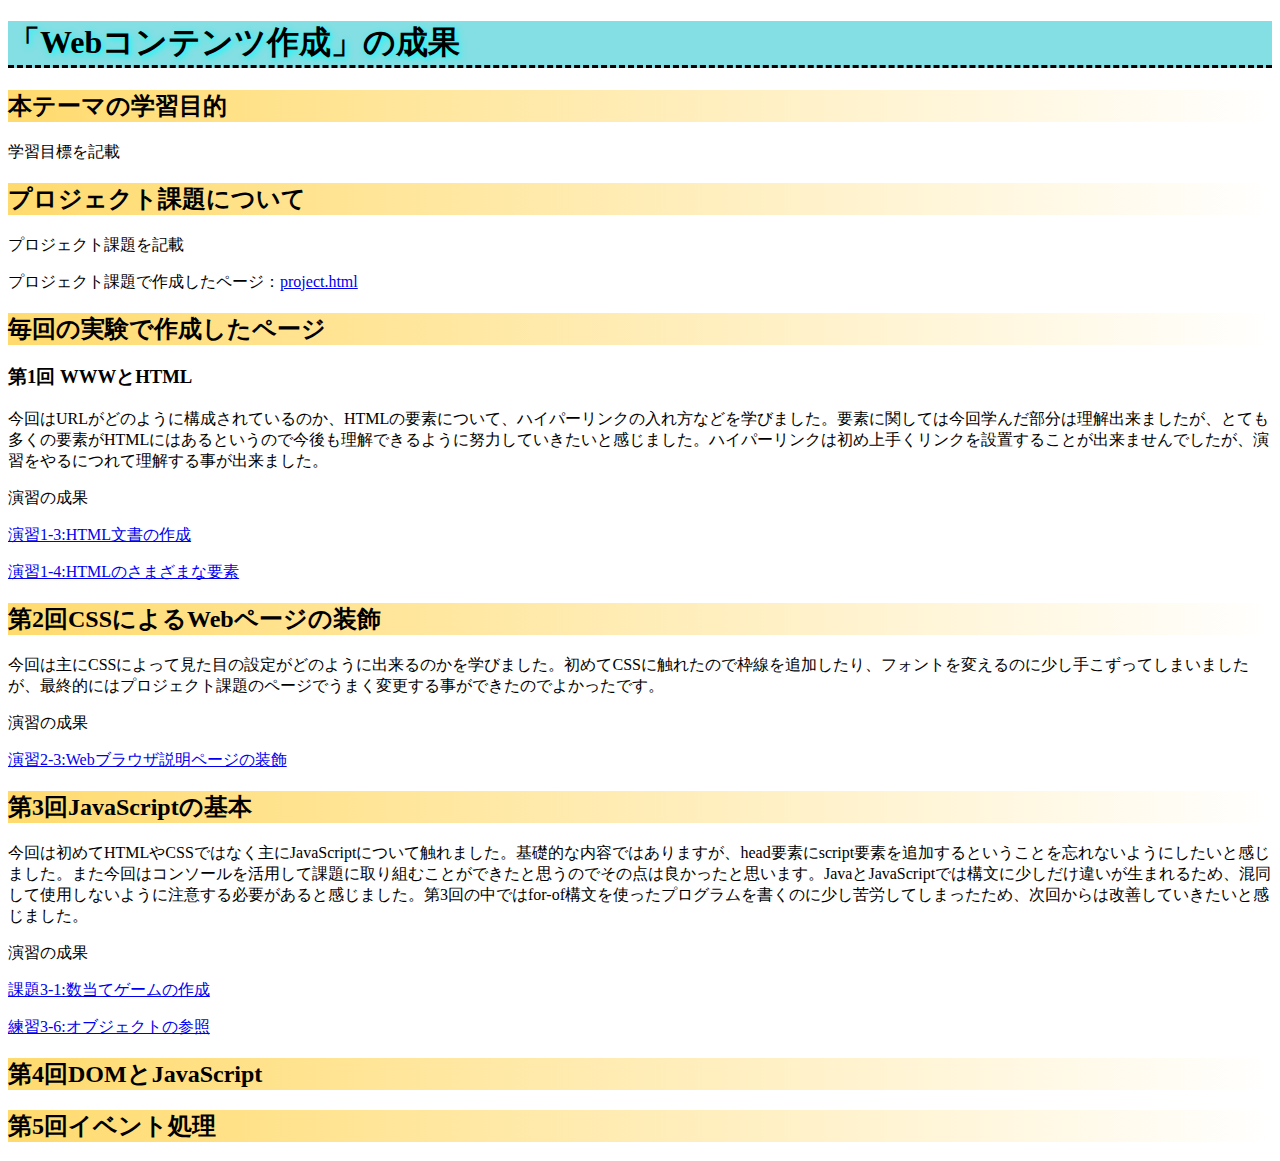
==== index.html @ 3147a6ba "第3回課題" ====
<!DOCTYPE html>
<html>
    <head>
      <meta charset="utf-8">
      <title>My test page</title>
      <link rel="stylesheet" href="style.css">
    </head>
    <body>
      <h1>「Webコンテンツ作成」の成果</h1>
        <h2>本テーマの学習目的</h2>
        <p>学習目標を記載</p>
        <h2>プロジェクト課題について</h2>
        <p>プロジェクト課題を記載</p>
        <p>プロジェクト課題で作成したページ：<a href="project.html" target = "_blank">project.html</a></p>
        <h2>毎回の実験で作成したページ</h2>
        <h3>第1回 WWWとHTML</h3>
        <p>今回はURLがどのように構成されているのか、HTMLの要素について、ハイパーリンクの入れ方などを学びました。要素に関しては今回学んだ部分は理解出来ましたが、とても多くの要素がHTMLにはあるというので今後も理解できるように努力していきたいと感じました。ハイパーリンクは初め上手くリンクを設置することが出来ませんでしたが、演習をやるにつれて理解する事が出来ました。</p>
        <p>演習の成果</p>
        <p><a href="practice-html/structure.html" title="HTML文書の作成" target="_blank">演習1-3:HTML文書の作成</a></p>
        <p><a href="practice-html/elements.html" title="HTMLのさまざまな要素" target="_blank">演習1-4:HTMLのさまざまな要素</a></p>
        <h2>第2回CSSによるWebページの装飾</h2>
        <p>今回は主にCSSによって見た目の設定がどのように出来るのかを学びました。初めてCSSに触れたので枠線を追加したり、フォントを変えるのに少し手こずってしまいましたが、最終的にはプロジェクト課題のページでうまく変更する事ができたのでよかったです。</p>
        <p>演習の成果</p>
        <p><a href="practice-css/browser-intro.html" title="ウェブブラウザ説明ページの装飾" target="/blank">演習2-3:Webブラウザ説明ページの装飾</a></p>
        <h2>第3回JavaScriptの基本</h2>
        <p>今回は初めてHTMLやCSSではなく主にJavaScriptについて触れました。基礎的な内容ではありますが、head要素にscript要素を追加するということを忘れないようにしたいと感じました。また今回はコンソールを活用して課題に取り組むことができたと思うのでその点は良かったと思います。JavaとJavaScriptでは構文に少しだけ違いが生まれるため、混同して使用しないように注意する必要があると感じました。第3回の中ではfor-of構文を使ったプログラムを書くのに少し苦労してしまったため、次回からは改善していきたいと感じました。</p>
        <p>演習の成果</p>
        <p><a href="kazuate-html/kazuate.html" title="数当てゲーム" target="_blank">課題3-1:数当てゲームの作成</a></p>
        <p><a href="practice-js/obj-practice.html" title="オブジェクトの参照" target="_blank">練習3-6:オブジェクトの参照</a></p>
        <h2>第4回DOMとJavaScript</h2>
        <h2>第5回イベント処理</h2>
    </body>
</html>
---- style.css ----
h1 {
    color: black;
    background-color: #83dfe3;
    border-bottom-style: dashed;
    text-shadow: 2px 2px 6px aqua;
}
h2 {
    background: linear-gradient(to left,white, #ffbf0091);
}
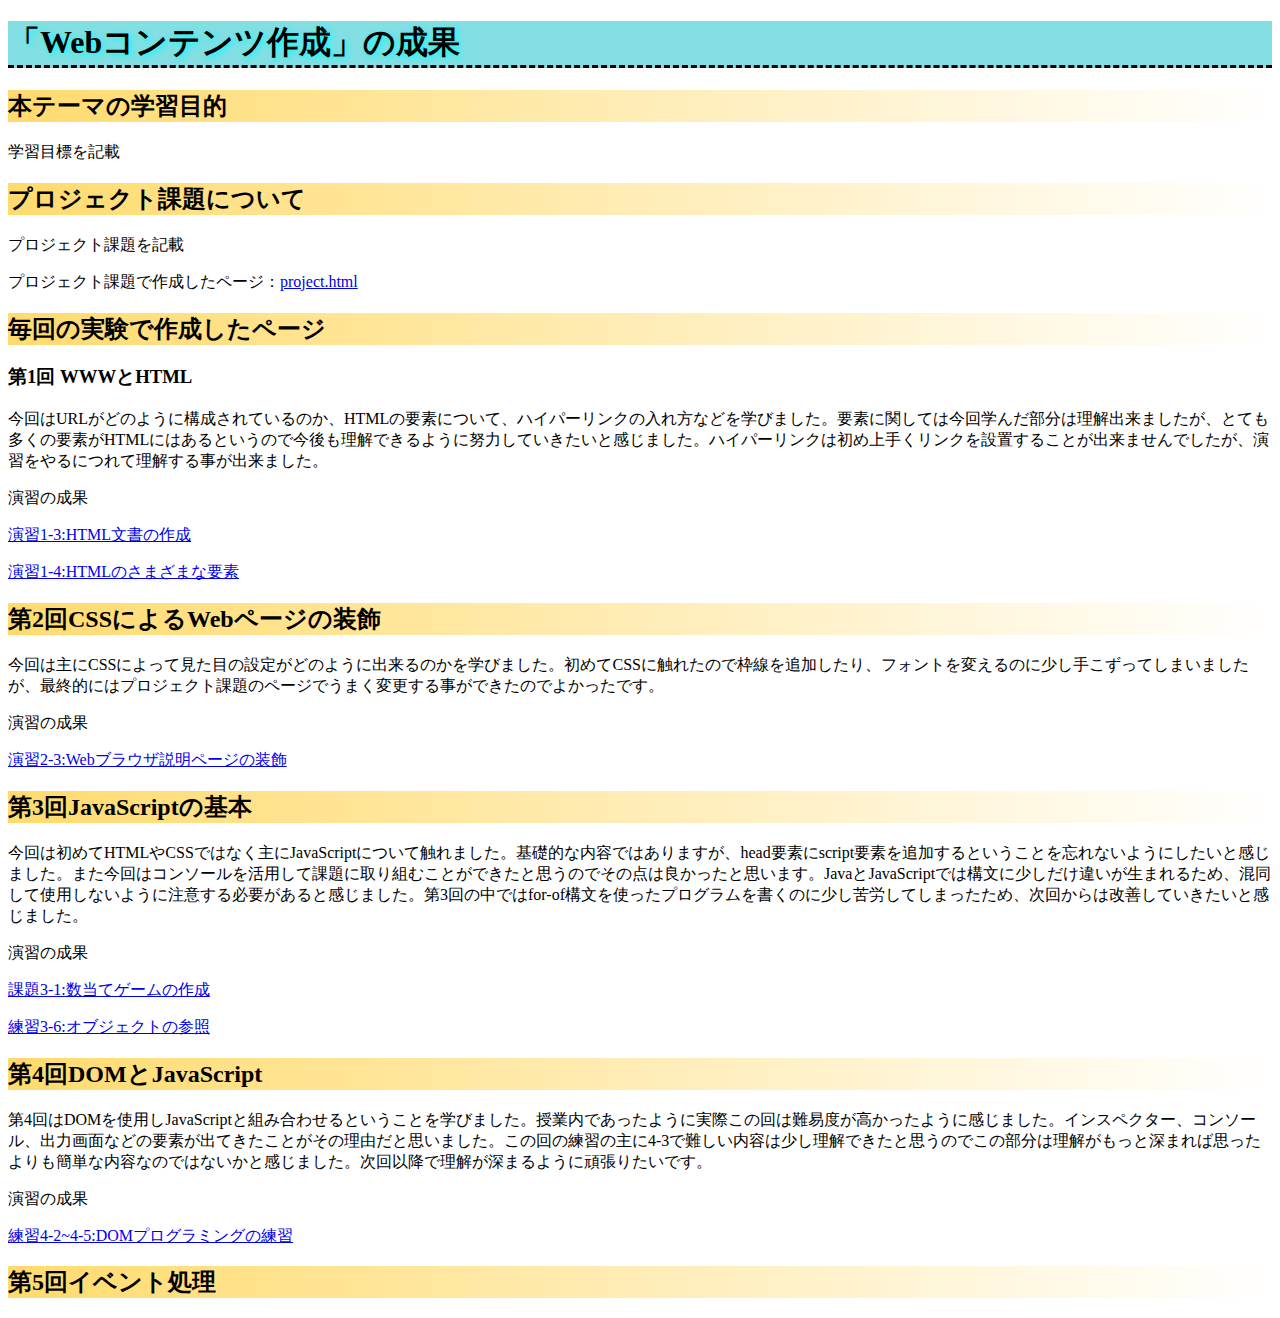
==== commit 571982a7: "第4回課題" ====
--- a/index.html
+++ b/index.html
@@ -28,6 +28,9 @@
         <p><a href="kazuate-html/kazuate.html" title="数当てゲーム" target="_blank">課題3-1:数当てゲームの作成</a></p>
         <p><a href="practice-js/obj-practice.html" title="オブジェクトの参照" target="_blank">練習3-6:オブジェクトの参照</a></p>
         <h2>第4回DOMとJavaScript</h2>
+        <p>第4回はDOMを使用しJavaScriptと組み合わせるということを学びました。授業内であったように実際この回は難易度が高かったように感じました。インスペクター、コンソール、出力画面などの要素が出てきたことがその理由だと思いました。この回の練習の主に4-3で難しい内容は少し理解できたと思うのでこの部分は理解がもっと深まれば思ったよりも簡単な内容なのではないかと感じました。次回以降で理解が深まるように頑張りたいです。</p>
+        <p>演習の成果</p>
+        <p><a href="practice-dom/dom-exercise.html" title="DOMプログラミング" target="_blank">練習4-2~4-5:DOMプログラミングの練習</a></p>
         <h2>第5回イベント処理</h2>
     </body>
 </html>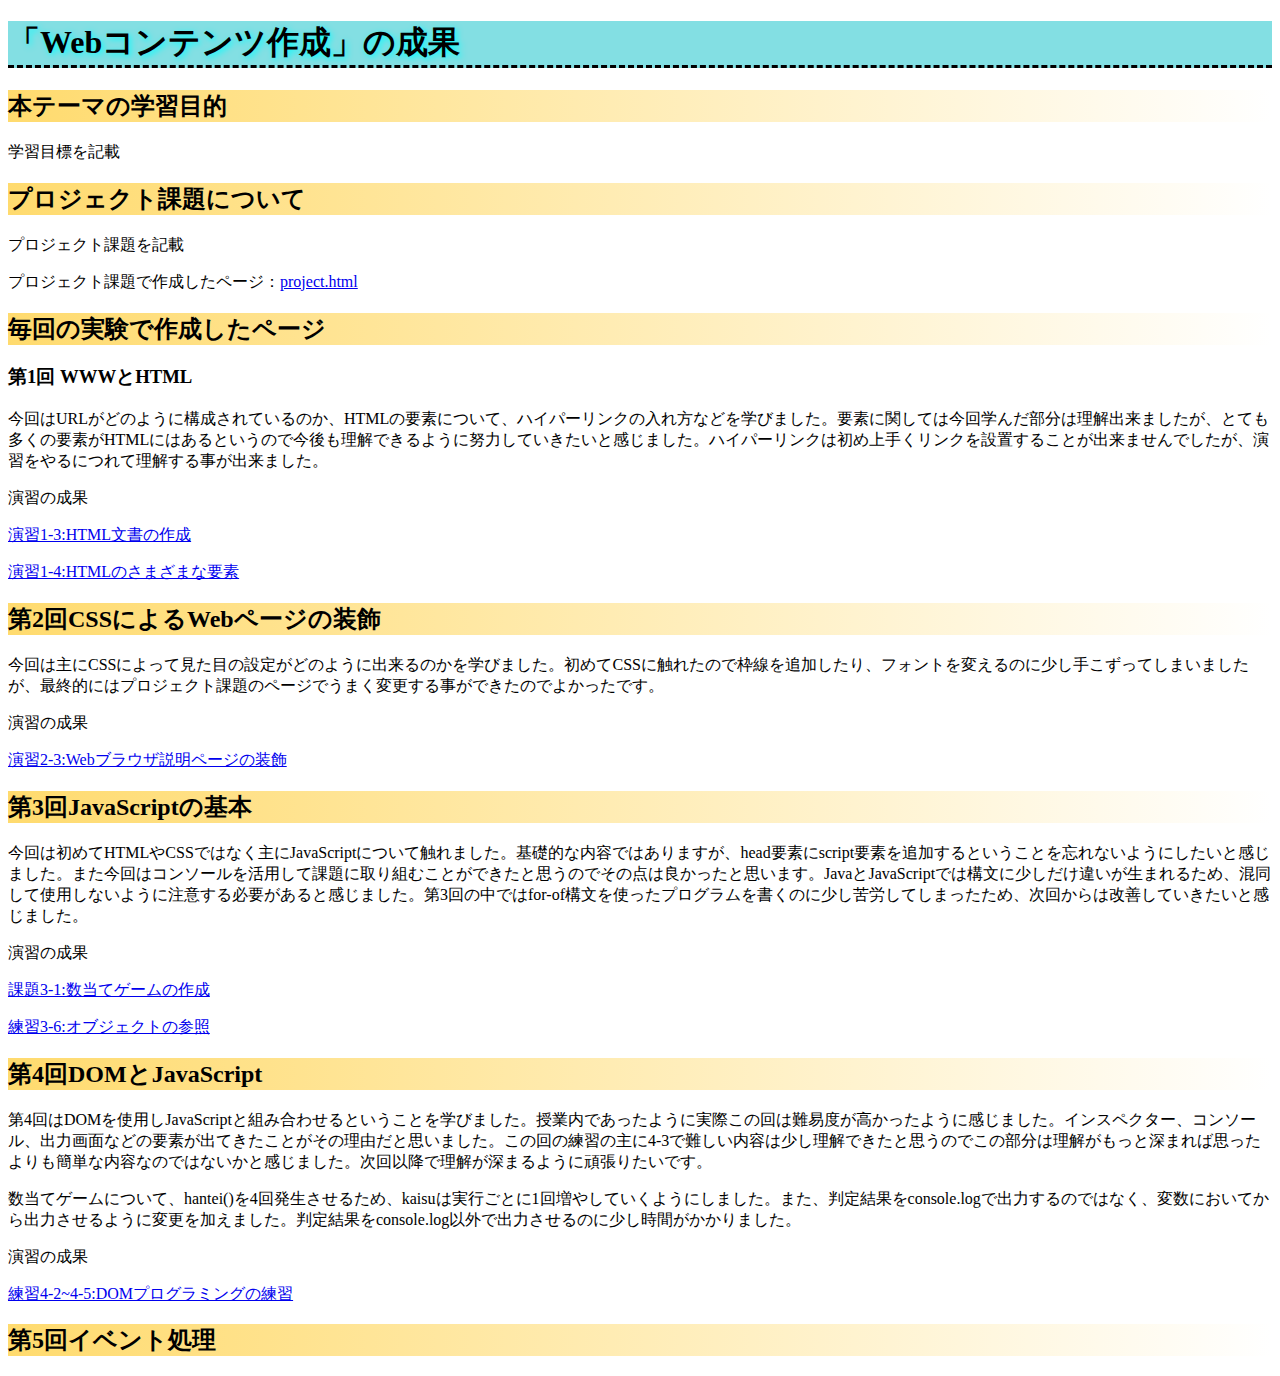
==== commit 4498a9a7: "第4回課題" ====
--- a/index.html
+++ b/index.html
@@ -29,6 +29,7 @@
         <p><a href="practice-js/obj-practice.html" title="オブジェクトの参照" target="_blank">練習3-6:オブジェクトの参照</a></p>
         <h2>第4回DOMとJavaScript</h2>
         <p>第4回はDOMを使用しJavaScriptと組み合わせるということを学びました。授業内であったように実際この回は難易度が高かったように感じました。インスペクター、コンソール、出力画面などの要素が出てきたことがその理由だと思いました。この回の練習の主に4-3で難しい内容は少し理解できたと思うのでこの部分は理解がもっと深まれば思ったよりも簡単な内容なのではないかと感じました。次回以降で理解が深まるように頑張りたいです。</p>
+        <p>数当てゲームについて、hantei()を4回発生させるため、kaisuは実行ごとに1回増やしていくようにしました。また、判定結果をconsole.logで出力するのではなく、変数においてから出力させるように変更を加えました。判定結果をconsole.log以外で出力させるのに少し時間がかかりました。</p>
         <p>演習の成果</p>
         <p><a href="practice-dom/dom-exercise.html" title="DOMプログラミング" target="_blank">練習4-2~4-5:DOMプログラミングの練習</a></p>
         <h2>第5回イベント処理</h2>
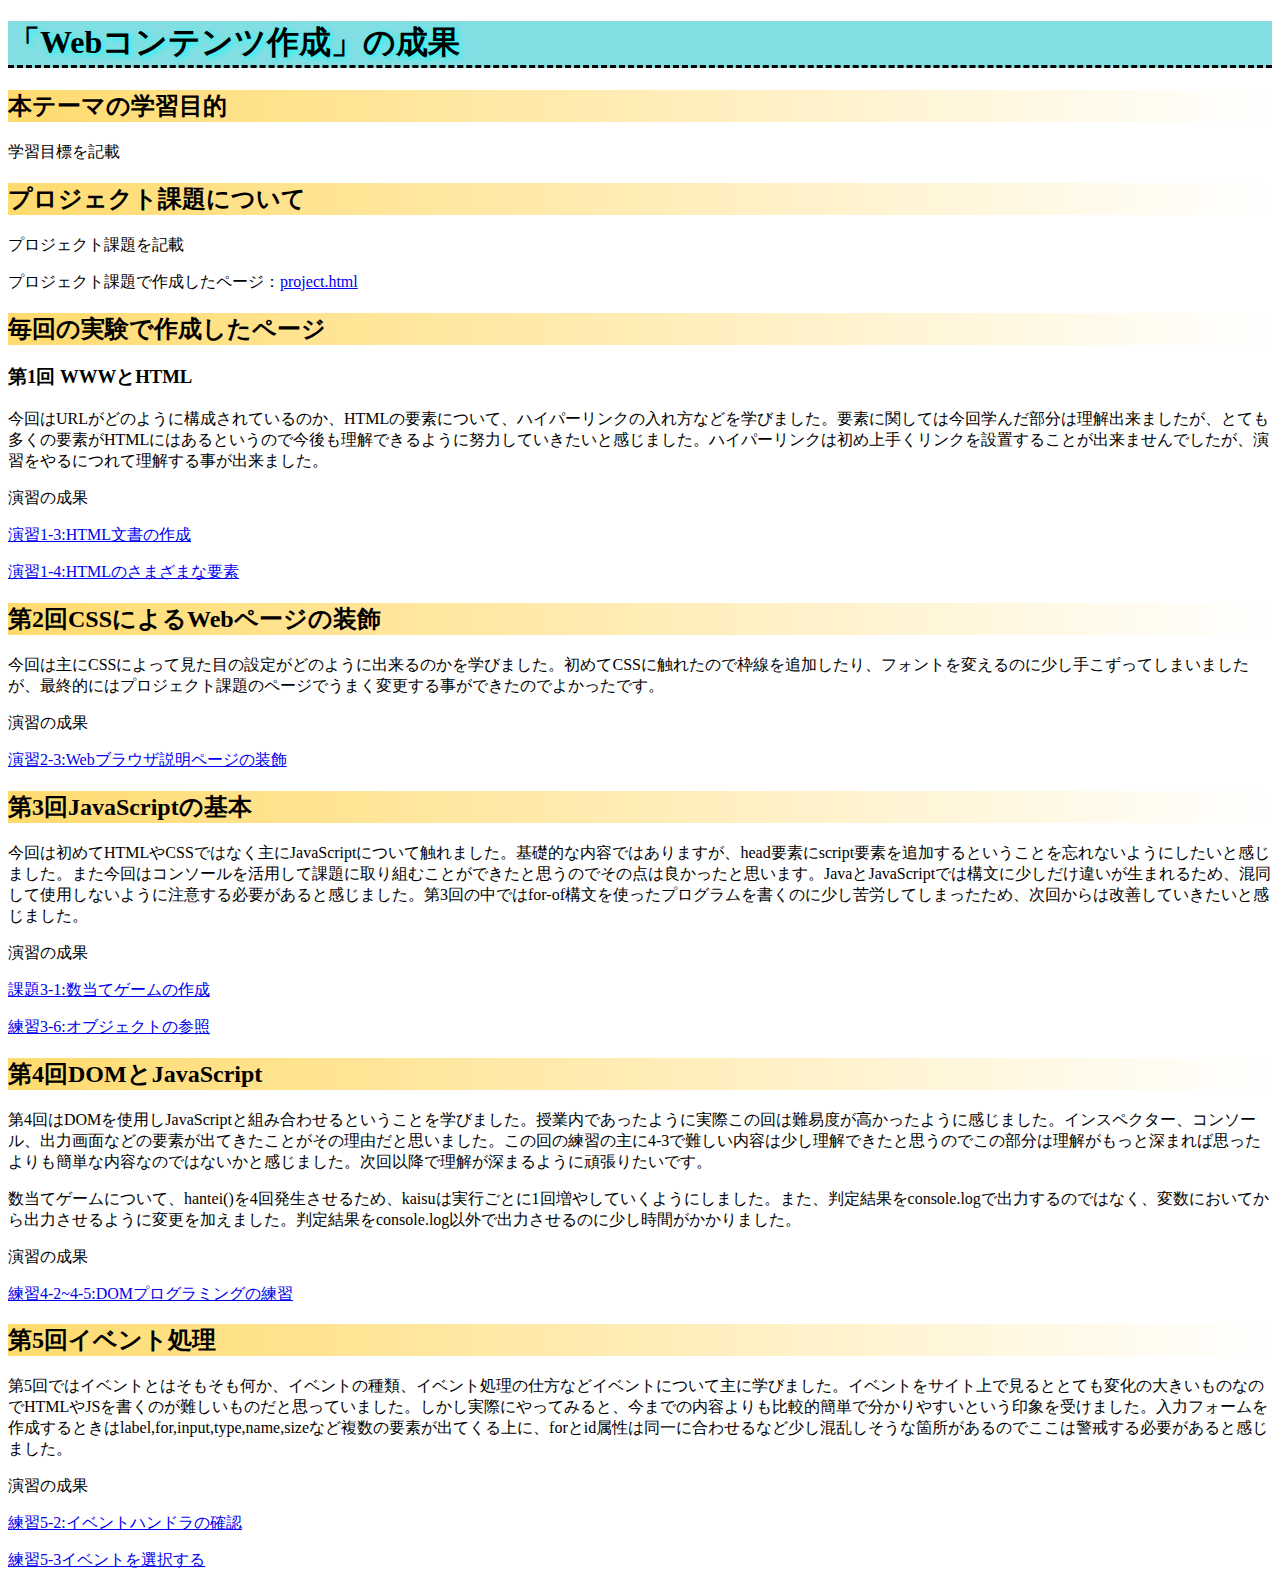
==== commit 3c0a6c71: "第5回課題" ====
--- a/index.html
+++ b/index.html
@@ -25,7 +25,7 @@
         <h2>第3回JavaScriptの基本</h2>
         <p>今回は初めてHTMLやCSSではなく主にJavaScriptについて触れました。基礎的な内容ではありますが、head要素にscript要素を追加するということを忘れないようにしたいと感じました。また今回はコンソールを活用して課題に取り組むことができたと思うのでその点は良かったと思います。JavaとJavaScriptでは構文に少しだけ違いが生まれるため、混同して使用しないように注意する必要があると感じました。第3回の中ではfor-of構文を使ったプログラムを書くのに少し苦労してしまったため、次回からは改善していきたいと感じました。</p>
         <p>演習の成果</p>
-        <p><a href="kazuate-html/kazuate.html" title="数当てゲーム" target="_blank">課題3-1:数当てゲームの作成</a></p>
+        <p><a href="kazuate.html" title="数当てゲーム" target="_blank">課題3-1:数当てゲームの作成</a></p>
         <p><a href="practice-js/obj-practice.html" title="オブジェクトの参照" target="_blank">練習3-6:オブジェクトの参照</a></p>
         <h2>第4回DOMとJavaScript</h2>
         <p>第4回はDOMを使用しJavaScriptと組み合わせるということを学びました。授業内であったように実際この回は難易度が高かったように感じました。インスペクター、コンソール、出力画面などの要素が出てきたことがその理由だと思いました。この回の練習の主に4-3で難しい内容は少し理解できたと思うのでこの部分は理解がもっと深まれば思ったよりも簡単な内容なのではないかと感じました。次回以降で理解が深まるように頑張りたいです。</p>
@@ -33,5 +33,9 @@
         <p>演習の成果</p>
         <p><a href="practice-dom/dom-exercise.html" title="DOMプログラミング" target="_blank">練習4-2~4-5:DOMプログラミングの練習</a></p>
         <h2>第5回イベント処理</h2>
+        <p>第5回ではイベントとはそもそも何か、イベントの種類、イベント処理の仕方などイベントについて主に学びました。イベントをサイト上で見るととても変化の大きいものなのでHTMLやJSを書くのが難しいものだと思っていました。しかし実際にやってみると、今までの内容よりも比較的簡単で分かりやすいという印象を受けました。入力フォームを作成するときはlabel,for,input,type,name,sizeなど複数の要素が出てくる上に、forとid属性は同一に合わせるなど少し混乱しそうな箇所があるのでここは警戒する必要があると感じました。</p>
+        <p>演習の成果</p>
+        <p><a href="practice-event/event-intro.html" title="イベントハンドラの確認" target="_blank">練習5-2:イベントハンドラの確認</a></p>
+        <p><a href="practice-event/event-list.html" title="イベントを選択する" target="_blank">練習5-3イベントを選択する</a></p>
     </body>
 </html>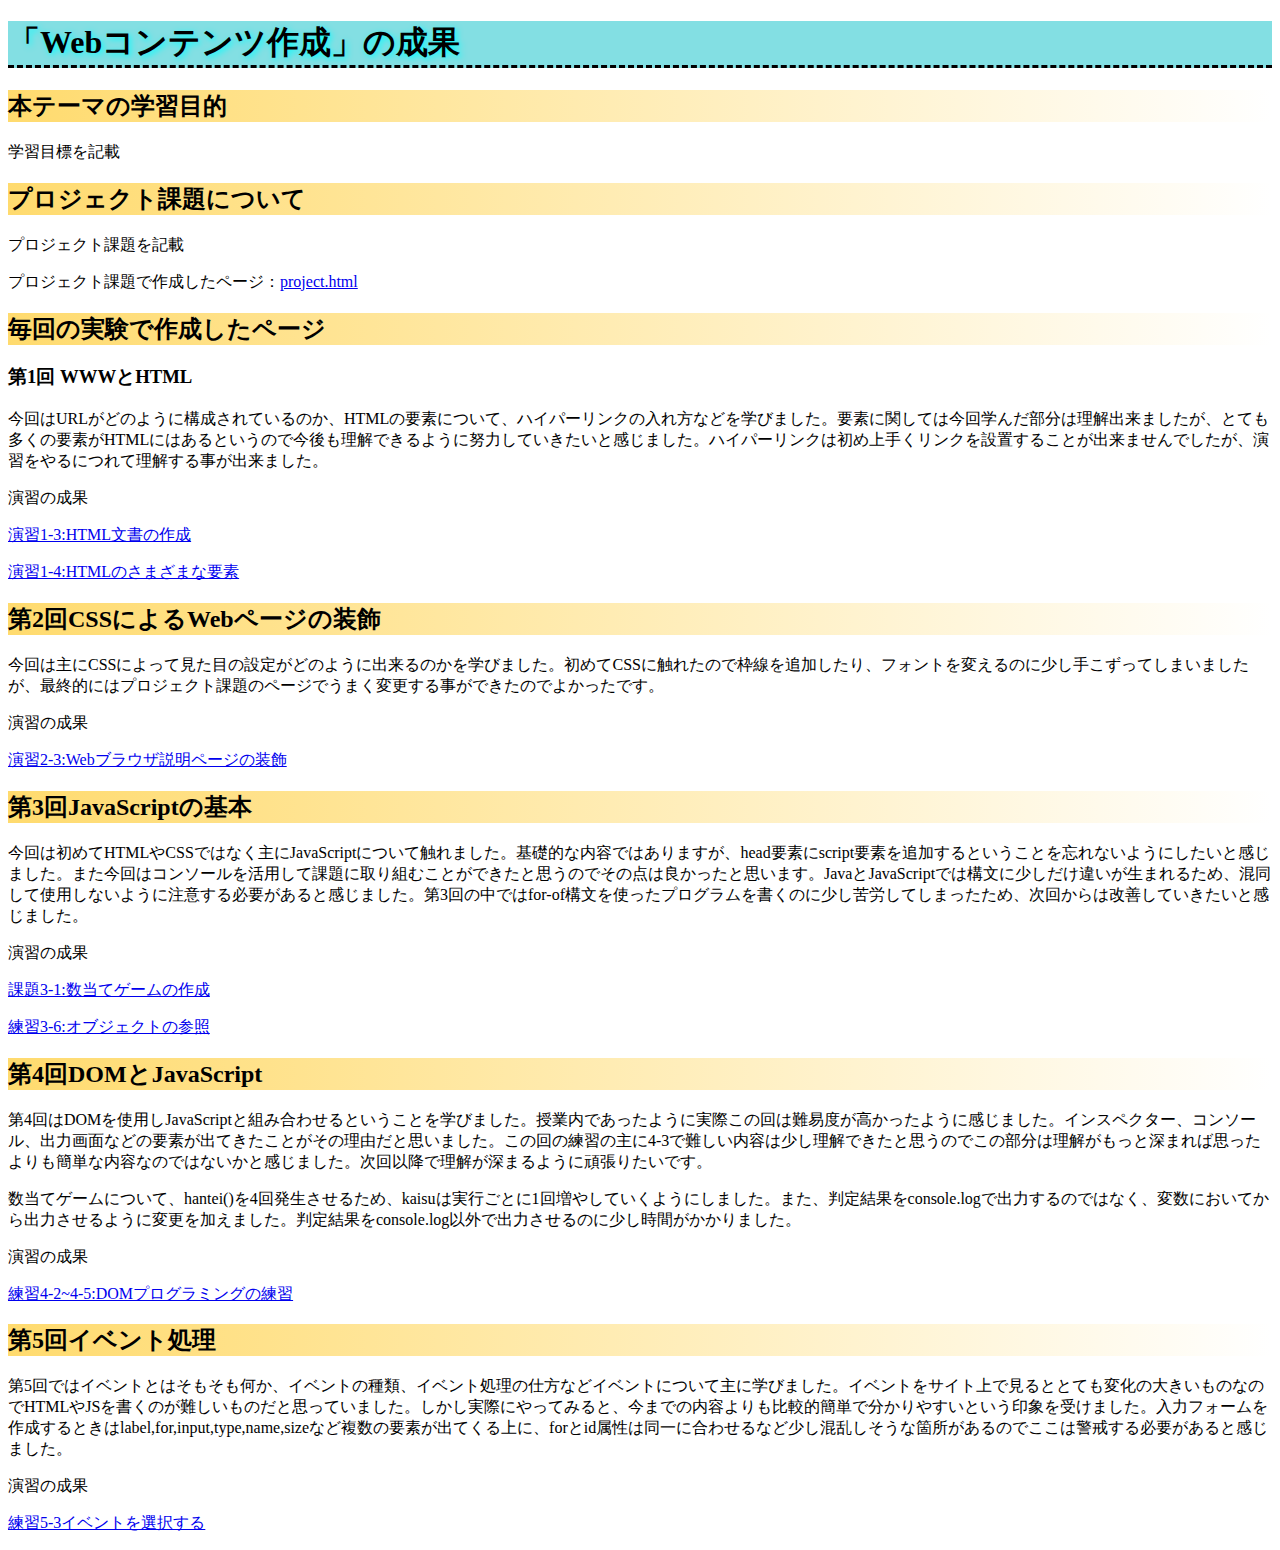
==== commit 67b33f19: "第6回" ====
--- a/index.html
+++ b/index.html
@@ -35,7 +35,6 @@
         <h2>第5回イベント処理</h2>
         <p>第5回ではイベントとはそもそも何か、イベントの種類、イベント処理の仕方などイベントについて主に学びました。イベントをサイト上で見るととても変化の大きいものなのでHTMLやJSを書くのが難しいものだと思っていました。しかし実際にやってみると、今までの内容よりも比較的簡単で分かりやすいという印象を受けました。入力フォームを作成するときはlabel,for,input,type,name,sizeなど複数の要素が出てくる上に、forとid属性は同一に合わせるなど少し混乱しそうな箇所があるのでここは警戒する必要があると感じました。</p>
         <p>演習の成果</p>
-        <p><a href="practice-event/event-intro.html" title="イベントハンドラの確認" target="_blank">練習5-2:イベントハンドラの確認</a></p>
         <p><a href="practice-event/event-list.html" title="イベントを選択する" target="_blank">練習5-3イベントを選択する</a></p>
     </body>
 </html>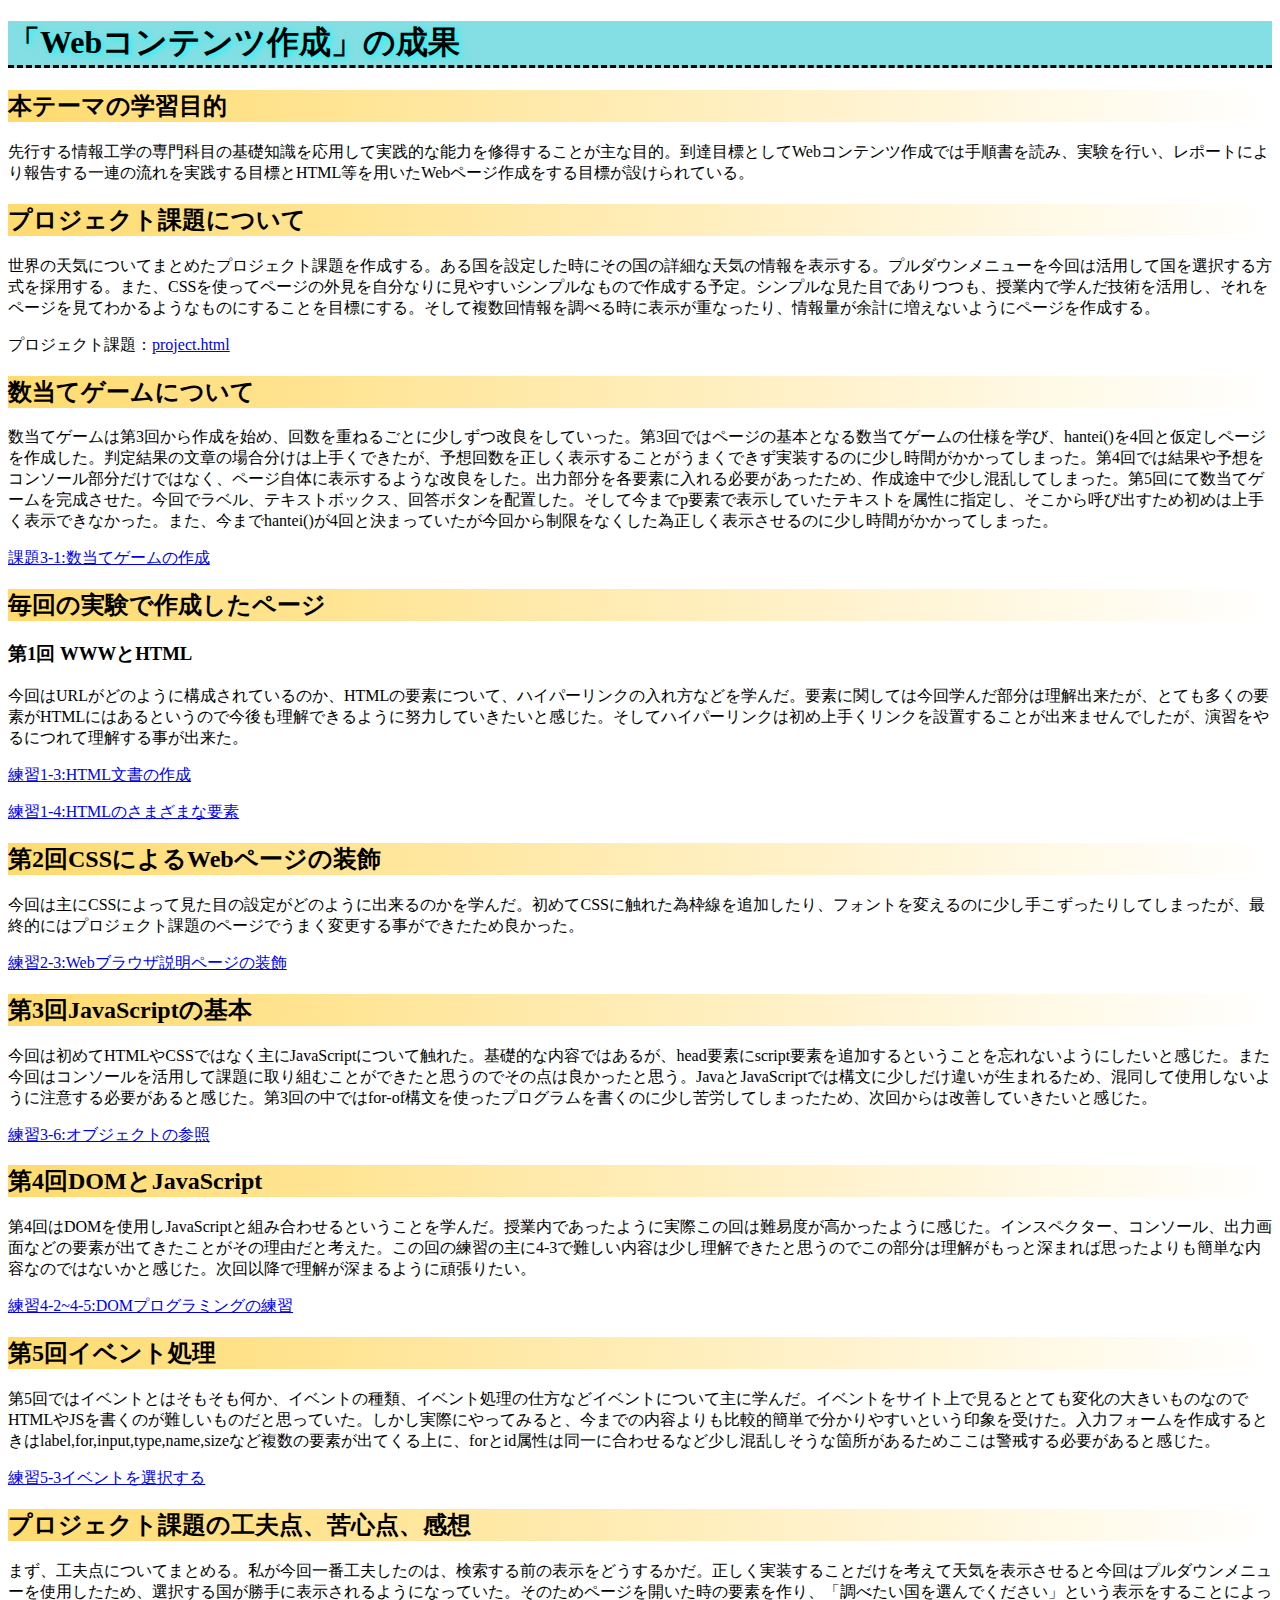
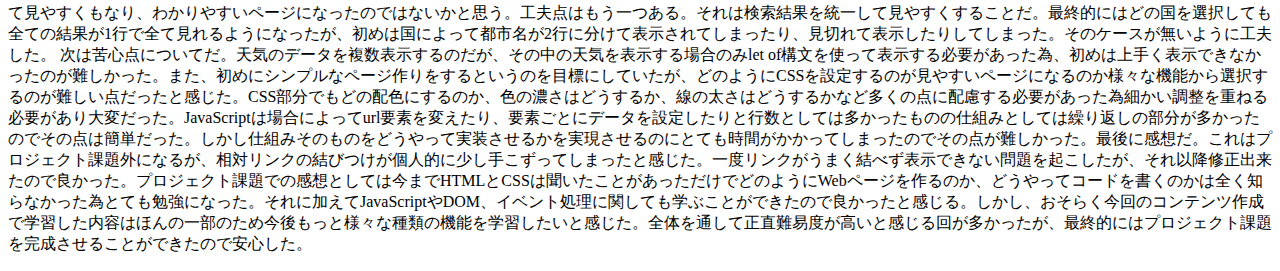
==== commit 4a662a1f: "第6回課題" ====
--- a/index.html
+++ b/index.html
@@ -8,33 +8,32 @@
     <body>
       <h1>「Webコンテンツ作成」の成果</h1>
         <h2>本テーマの学習目的</h2>
-        <p>学習目標を記載</p>
+        <p>先行する情報工学の専門科目の基礎知識を応用して実践的な能力を修得することが主な目的。到達目標としてWebコンテンツ作成では手順書を読み、実験を行い、レポートにより報告する一連の流れを実践する目標とHTML等を用いたWebページ作成をする目標が設けられている。</p>
         <h2>プロジェクト課題について</h2>
-        <p>プロジェクト課題を記載</p>
-        <p>プロジェクト課題で作成したページ：<a href="project.html" target = "_blank">project.html</a></p>
+        <p>世界の天気についてまとめたプロジェクト課題を作成する。ある国を設定した時にその国の詳細な天気の情報を表示する。プルダウンメニューを今回は活用して国を選択する方式を採用する。また、CSSを使ってページの外見を自分なりに見やすいシンプルなもので作成する予定。シンプルな見た目でありつつも、授業内で学んだ技術を活用し、それをページを見てわかるようなものにすることを目標にする。そして複数回情報を調べる時に表示が重なったり、情報量が余計に増えないようにページを作成する。</p>
+        <p>プロジェクト課題：<a href="project.html" target = "_blank">project.html</a></p>
+        <h2>数当てゲームについて</h2>
+        <p>数当てゲームは第3回から作成を始め、回数を重ねるごとに少しずつ改良をしていった。第3回ではページの基本となる数当てゲームの仕様を学び、hantei()を4回と仮定しページを作成した。判定結果の文章の場合分けは上手くできたが、予想回数を正しく表示することがうまくできず実装するのに少し時間がかかってしまった。第4回では結果や予想をコンソール部分だけではなく、ページ自体に表示するような改良をした。出力部分を各要素に入れる必要があったため、作成途中で少し混乱してしまった。第5回にて数当てゲームを完成させた。今回でラベル、テキストボックス、回答ボタンを配置した。そして今までp要素で表示していたテキストを属性に指定し、そこから呼び出すため初めは上手く表示できなかった。また、今までhantei()が4回と決まっていたが今回から制限をなくした為正しく表示させるのに少し時間がかかってしまった。</p>
+        <p><a href="kazuate.html" title="数当てゲーム" target="_blank">課題3-1:数当てゲームの作成</a></p>
         <h2>毎回の実験で作成したページ</h2>
         <h3>第1回 WWWとHTML</h3>
-        <p>今回はURLがどのように構成されているのか、HTMLの要素について、ハイパーリンクの入れ方などを学びました。要素に関しては今回学んだ部分は理解出来ましたが、とても多くの要素がHTMLにはあるというので今後も理解できるように努力していきたいと感じました。ハイパーリンクは初め上手くリンクを設置することが出来ませんでしたが、演習をやるにつれて理解する事が出来ました。</p>
-        <p>演習の成果</p>
-        <p><a href="practice-html/structure.html" title="HTML文書の作成" target="_blank">演習1-3:HTML文書の作成</a></p>
-        <p><a href="practice-html/elements.html" title="HTMLのさまざまな要素" target="_blank">演習1-4:HTMLのさまざまな要素</a></p>
+        <p>今回はURLがどのように構成されているのか、HTMLの要素について、ハイパーリンクの入れ方などを学んだ。要素に関しては今回学んだ部分は理解出来たが、とても多くの要素がHTMLにはあるというので今後も理解できるように努力していきたいと感じた。そしてハイパーリンクは初め上手くリンクを設置することが出来ませんでしたが、演習をやるにつれて理解する事が出来た。</p>
+        <p><a href="practice-html/structure.html" title="HTML文書の作成" target="_blank">練習1-3:HTML文書の作成</a></p>
+        <p><a href="practice-html/elements.html" title="HTMLのさまざまな要素" target="_blank">練習1-4:HTMLのさまざまな要素</a></p>
         <h2>第2回CSSによるWebページの装飾</h2>
-        <p>今回は主にCSSによって見た目の設定がどのように出来るのかを学びました。初めてCSSに触れたので枠線を追加したり、フォントを変えるのに少し手こずってしまいましたが、最終的にはプロジェクト課題のページでうまく変更する事ができたのでよかったです。</p>
-        <p>演習の成果</p>
-        <p><a href="practice-css/browser-intro.html" title="ウェブブラウザ説明ページの装飾" target="/blank">演習2-3:Webブラウザ説明ページの装飾</a></p>
+        <p>今回は主にCSSによって見た目の設定がどのように出来るのかを学んだ。初めてCSSに触れた為枠線を追加したり、フォントを変えるのに少し手こずったりしてしまったが、最終的にはプロジェクト課題のページでうまく変更する事ができたため良かった。</p>
+        <p><a href="practice-css/browser-intro.html" title="ウェブブラウザ説明ページの装飾" target="/blank">練習2-3:Webブラウザ説明ページの装飾</a></p>
         <h2>第3回JavaScriptの基本</h2>
-        <p>今回は初めてHTMLやCSSではなく主にJavaScriptについて触れました。基礎的な内容ではありますが、head要素にscript要素を追加するということを忘れないようにしたいと感じました。また今回はコンソールを活用して課題に取り組むことができたと思うのでその点は良かったと思います。JavaとJavaScriptでは構文に少しだけ違いが生まれるため、混同して使用しないように注意する必要があると感じました。第3回の中ではfor-of構文を使ったプログラムを書くのに少し苦労してしまったため、次回からは改善していきたいと感じました。</p>
-        <p>演習の成果</p>
-        <p><a href="kazuate.html" title="数当てゲーム" target="_blank">課題3-1:数当てゲームの作成</a></p>
+        <p>今回は初めてHTMLやCSSではなく主にJavaScriptについて触れた。基礎的な内容ではあるが、head要素にscript要素を追加するということを忘れないようにしたいと感じた。また今回はコンソールを活用して課題に取り組むことができたと思うのでその点は良かったと思う。JavaとJavaScriptでは構文に少しだけ違いが生まれるため、混同して使用しないように注意する必要があると感じた。第3回の中ではfor-of構文を使ったプログラムを書くのに少し苦労してしまったため、次回からは改善していきたいと感じた。</p>
         <p><a href="practice-js/obj-practice.html" title="オブジェクトの参照" target="_blank">練習3-6:オブジェクトの参照</a></p>
         <h2>第4回DOMとJavaScript</h2>
-        <p>第4回はDOMを使用しJavaScriptと組み合わせるということを学びました。授業内であったように実際この回は難易度が高かったように感じました。インスペクター、コンソール、出力画面などの要素が出てきたことがその理由だと思いました。この回の練習の主に4-3で難しい内容は少し理解できたと思うのでこの部分は理解がもっと深まれば思ったよりも簡単な内容なのではないかと感じました。次回以降で理解が深まるように頑張りたいです。</p>
-        <p>数当てゲームについて、hantei()を4回発生させるため、kaisuは実行ごとに1回増やしていくようにしました。また、判定結果をconsole.logで出力するのではなく、変数においてから出力させるように変更を加えました。判定結果をconsole.log以外で出力させるのに少し時間がかかりました。</p>
-        <p>演習の成果</p>
+        <p>第4回はDOMを使用しJavaScriptと組み合わせるということを学んだ。授業内であったように実際この回は難易度が高かったように感じた。インスペクター、コンソール、出力画面などの要素が出てきたことがその理由だと考えた。この回の練習の主に4-3で難しい内容は少し理解できたと思うのでこの部分は理解がもっと深まれば思ったよりも簡単な内容なのではないかと感じた。次回以降で理解が深まるように頑張りたい。</p>
         <p><a href="practice-dom/dom-exercise.html" title="DOMプログラミング" target="_blank">練習4-2~4-5:DOMプログラミングの練習</a></p>
         <h2>第5回イベント処理</h2>
-        <p>第5回ではイベントとはそもそも何か、イベントの種類、イベント処理の仕方などイベントについて主に学びました。イベントをサイト上で見るととても変化の大きいものなのでHTMLやJSを書くのが難しいものだと思っていました。しかし実際にやってみると、今までの内容よりも比較的簡単で分かりやすいという印象を受けました。入力フォームを作成するときはlabel,for,input,type,name,sizeなど複数の要素が出てくる上に、forとid属性は同一に合わせるなど少し混乱しそうな箇所があるのでここは警戒する必要があると感じました。</p>
-        <p>演習の成果</p>
+        <p>第5回ではイベントとはそもそも何か、イベントの種類、イベント処理の仕方などイベントについて主に学んだ。イベントをサイト上で見るととても変化の大きいものなのでHTMLやJSを書くのが難しいものだと思っていた。しかし実際にやってみると、今までの内容よりも比較的簡単で分かりやすいという印象を受けた。入力フォームを作成するときはlabel,for,input,type,name,sizeなど複数の要素が出てくる上に、forとid属性は同一に合わせるなど少し混乱しそうな箇所があるためここは警戒する必要があると感じた。</p>
         <p><a href="practice-event/event-list.html" title="イベントを選択する" target="_blank">練習5-3イベントを選択する</a></p>
+        <h2>プロジェクト課題の工夫点、苦心点、感想</h2>
+        <p>まず、工夫点についてまとめる。私が今回一番工夫したのは、検索する前の表示をどうするかだ。正しく実装することだけを考えて天気を表示させると今回はプルダウンメニューを使用したため、選択する国が勝手に表示されるようになっていた。そのためページを開いた時の要素を作り、「調べたい国を選んでください」という表示をすることによって見やすくもなり、わかりやすいページになったのではないかと思う。工夫点はもう一つある。それは検索結果を統一して見やすくすることだ。最終的にはどの国を選択しても全ての結果が1行で全て見れるようになったが、初めは国によって都市名が2行に分けて表示されてしまったり、見切れて表示したりしてしまった。そのケースが無いように工夫した。
+          次は苦心点についてだ。天気のデータを複数表示するのだが、その中の天気を表示する場合のみlet of構文を使って表示する必要があった為、初めは上手く表示できなかったのが難しかった。また、初めにシンプルなページ作りをするというのを目標にしていたが、どのようにCSSを設定するのが見やすいページになるのか様々な機能から選択するのが難しい点だったと感じた。CSS部分でもどの配色にするのか、色の濃さはどうするか、線の太さはどうするかなど多くの点に配慮する必要があった為細かい調整を重ねる必要があり大変だった。JavaScriptは場合によってurl要素を変えたり、要素ごとにデータを設定したりと行数としては多かったものの仕組みとしては繰り返しの部分が多かったのでその点は簡単だった。しかし仕組みそのものをどうやって実装させるかを実現させるのにとても時間がかかってしまったのでその点が難しかった。最後に感想だ。これはプロジェクト課題外になるが、相対リンクの結びつけが個人的に少し手こずってしまったと感じた。一度リンクがうまく結べず表示できない問題を起こしたが、それ以降修正出来たので良かった。プロジェクト課題での感想としては今までHTMLとCSSは聞いたことがあっただけでどのようにWebページを作るのか、どうやってコードを書くのかは全く知らなかった為とても勉強になった。それに加えてJavaScriptやDOM、イベント処理に関しても学ぶことができたので良かったと感じる。しかし、おそらく今回のコンテンツ作成で学習した内容はほんの一部のため今後もっと様々な種類の機能を学習したいと感じた。全体を通して正直難易度が高いと感じる回が多かったが、最終的にはプロジェクト課題を完成させることができたので安心した。</p>
     </body>
 </html>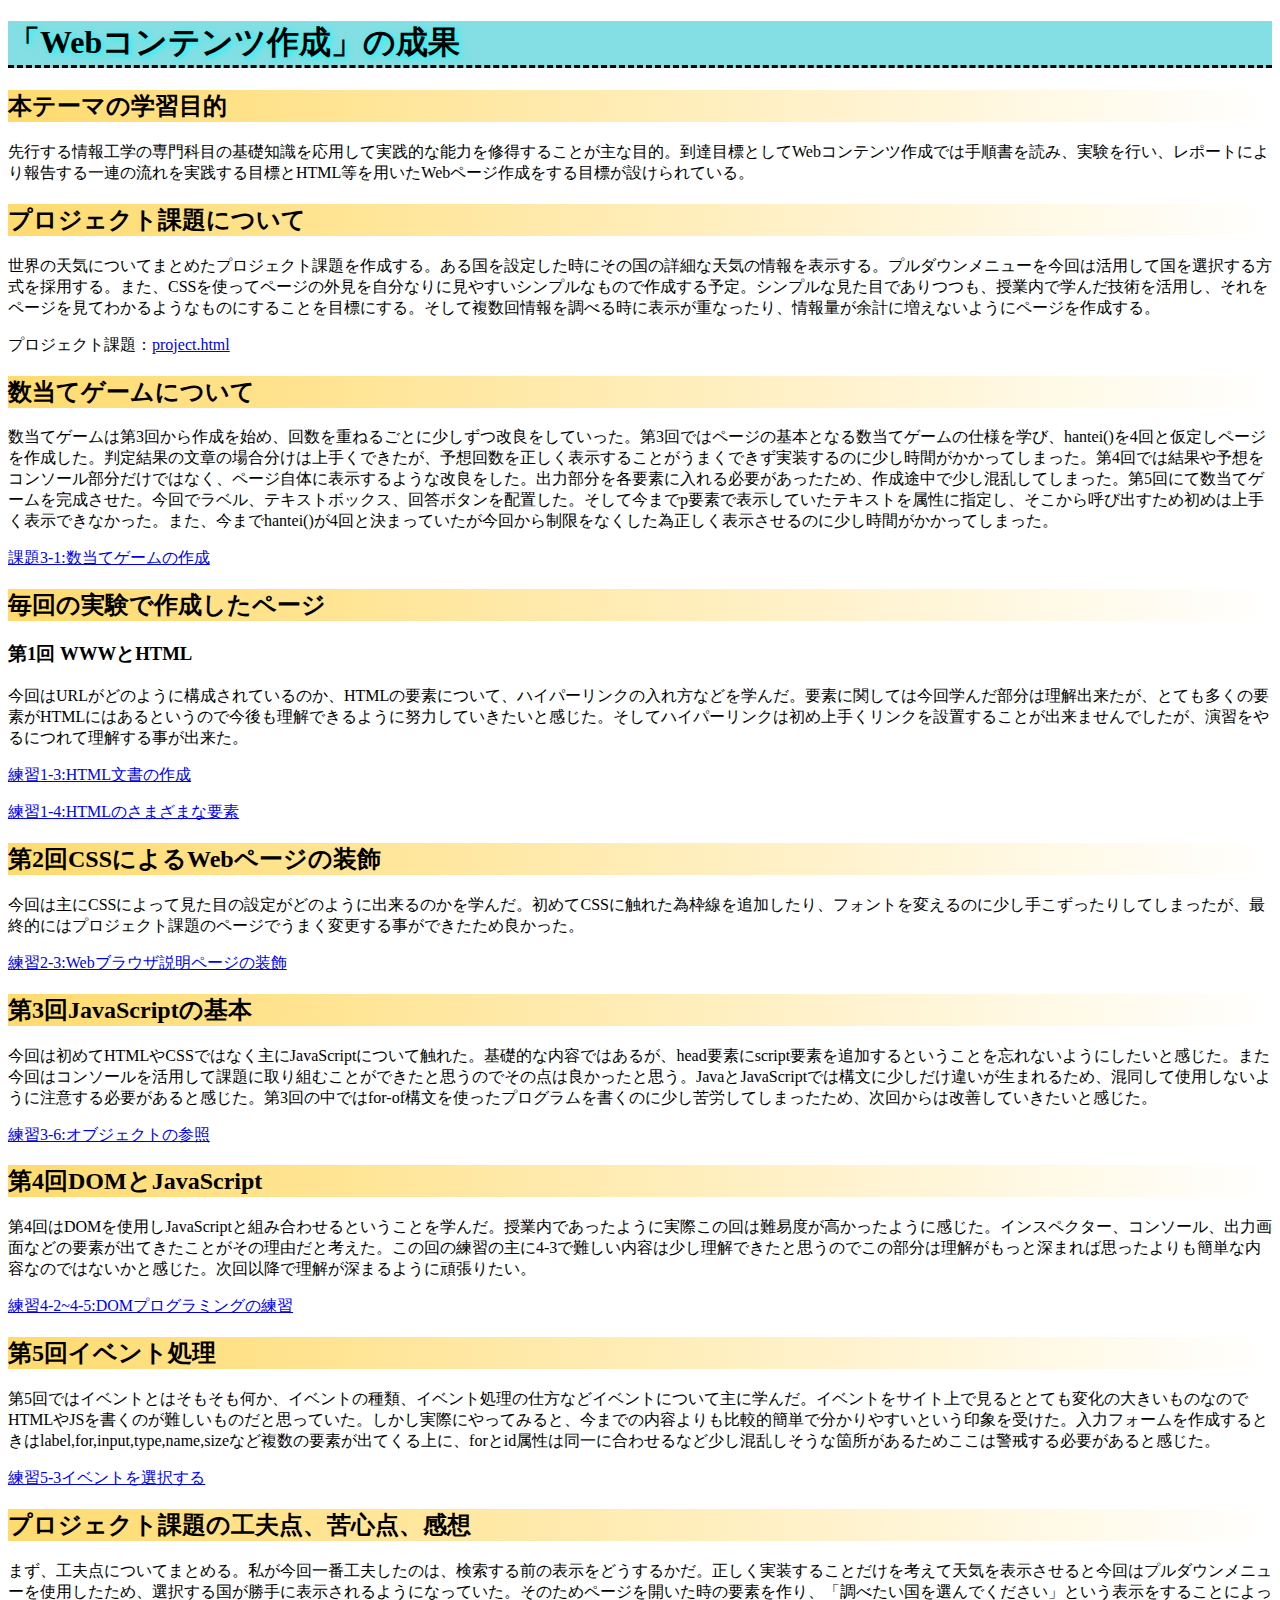
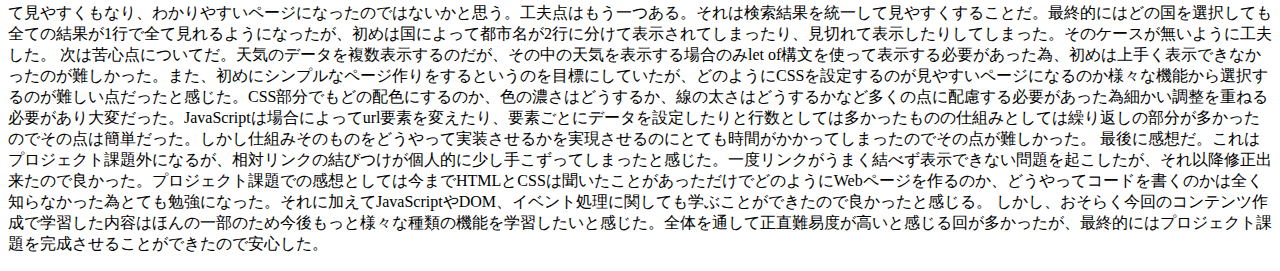
==== commit bd405954: "第6回課題" ====
--- a/index.html
+++ b/index.html
@@ -34,6 +34,8 @@
         <p><a href="practice-event/event-list.html" title="イベントを選択する" target="_blank">練習5-3イベントを選択する</a></p>
         <h2>プロジェクト課題の工夫点、苦心点、感想</h2>
         <p>まず、工夫点についてまとめる。私が今回一番工夫したのは、検索する前の表示をどうするかだ。正しく実装することだけを考えて天気を表示させると今回はプルダウンメニューを使用したため、選択する国が勝手に表示されるようになっていた。そのためページを開いた時の要素を作り、「調べたい国を選んでください」という表示をすることによって見やすくもなり、わかりやすいページになったのではないかと思う。工夫点はもう一つある。それは検索結果を統一して見やすくすることだ。最終的にはどの国を選択しても全ての結果が1行で全て見れるようになったが、初めは国によって都市名が2行に分けて表示されてしまったり、見切れて表示したりしてしまった。そのケースが無いように工夫した。
-          次は苦心点についてだ。天気のデータを複数表示するのだが、その中の天気を表示する場合のみlet of構文を使って表示する必要があった為、初めは上手く表示できなかったのが難しかった。また、初めにシンプルなページ作りをするというのを目標にしていたが、どのようにCSSを設定するのが見やすいページになるのか様々な機能から選択するのが難しい点だったと感じた。CSS部分でもどの配色にするのか、色の濃さはどうするか、線の太さはどうするかなど多くの点に配慮する必要があった為細かい調整を重ねる必要があり大変だった。JavaScriptは場合によってurl要素を変えたり、要素ごとにデータを設定したりと行数としては多かったものの仕組みとしては繰り返しの部分が多かったのでその点は簡単だった。しかし仕組みそのものをどうやって実装させるかを実現させるのにとても時間がかかってしまったのでその点が難しかった。最後に感想だ。これはプロジェクト課題外になるが、相対リンクの結びつけが個人的に少し手こずってしまったと感じた。一度リンクがうまく結べず表示できない問題を起こしたが、それ以降修正出来たので良かった。プロジェクト課題での感想としては今までHTMLとCSSは聞いたことがあっただけでどのようにWebページを作るのか、どうやってコードを書くのかは全く知らなかった為とても勉強になった。それに加えてJavaScriptやDOM、イベント処理に関しても学ぶことができたので良かったと感じる。しかし、おそらく今回のコンテンツ作成で学習した内容はほんの一部のため今後もっと様々な種類の機能を学習したいと感じた。全体を通して正直難易度が高いと感じる回が多かったが、最終的にはプロジェクト課題を完成させることができたので安心した。</p>
+          次は苦心点についてだ。天気のデータを複数表示するのだが、その中の天気を表示する場合のみlet of構文を使って表示する必要があった為、初めは上手く表示できなかったのが難しかった。また、初めにシンプルなページ作りをするというのを目標にしていたが、どのようにCSSを設定するのが見やすいページになるのか様々な機能から選択するのが難しい点だったと感じた。CSS部分でもどの配色にするのか、色の濃さはどうするか、線の太さはどうするかなど多くの点に配慮する必要があった為細かい調整を重ねる必要があり大変だった。JavaScriptは場合によってurl要素を変えたり、要素ごとにデータを設定したりと行数としては多かったものの仕組みとしては繰り返しの部分が多かったのでその点は簡単だった。しかし仕組みそのものをどうやって実装させるかを実現させるのにとても時間がかかってしまったのでその点が難しかった。
+          最後に感想だ。これはプロジェクト課題外になるが、相対リンクの結びつけが個人的に少し手こずってしまったと感じた。一度リンクがうまく結べず表示できない問題を起こしたが、それ以降修正出来たので良かった。プロジェクト課題での感想としては今までHTMLとCSSは聞いたことがあっただけでどのようにWebページを作るのか、どうやってコードを書くのかは全く知らなかった為とても勉強になった。それに加えてJavaScriptやDOM、イベント処理に関しても学ぶことができたので良かったと感じる。
+          しかし、おそらく今回のコンテンツ作成で学習した内容はほんの一部のため今後もっと様々な種類の機能を学習したいと感じた。全体を通して正直難易度が高いと感じる回が多かったが、最終的にはプロジェクト課題を完成させることができたので安心した。</p>
     </body>
 </html>